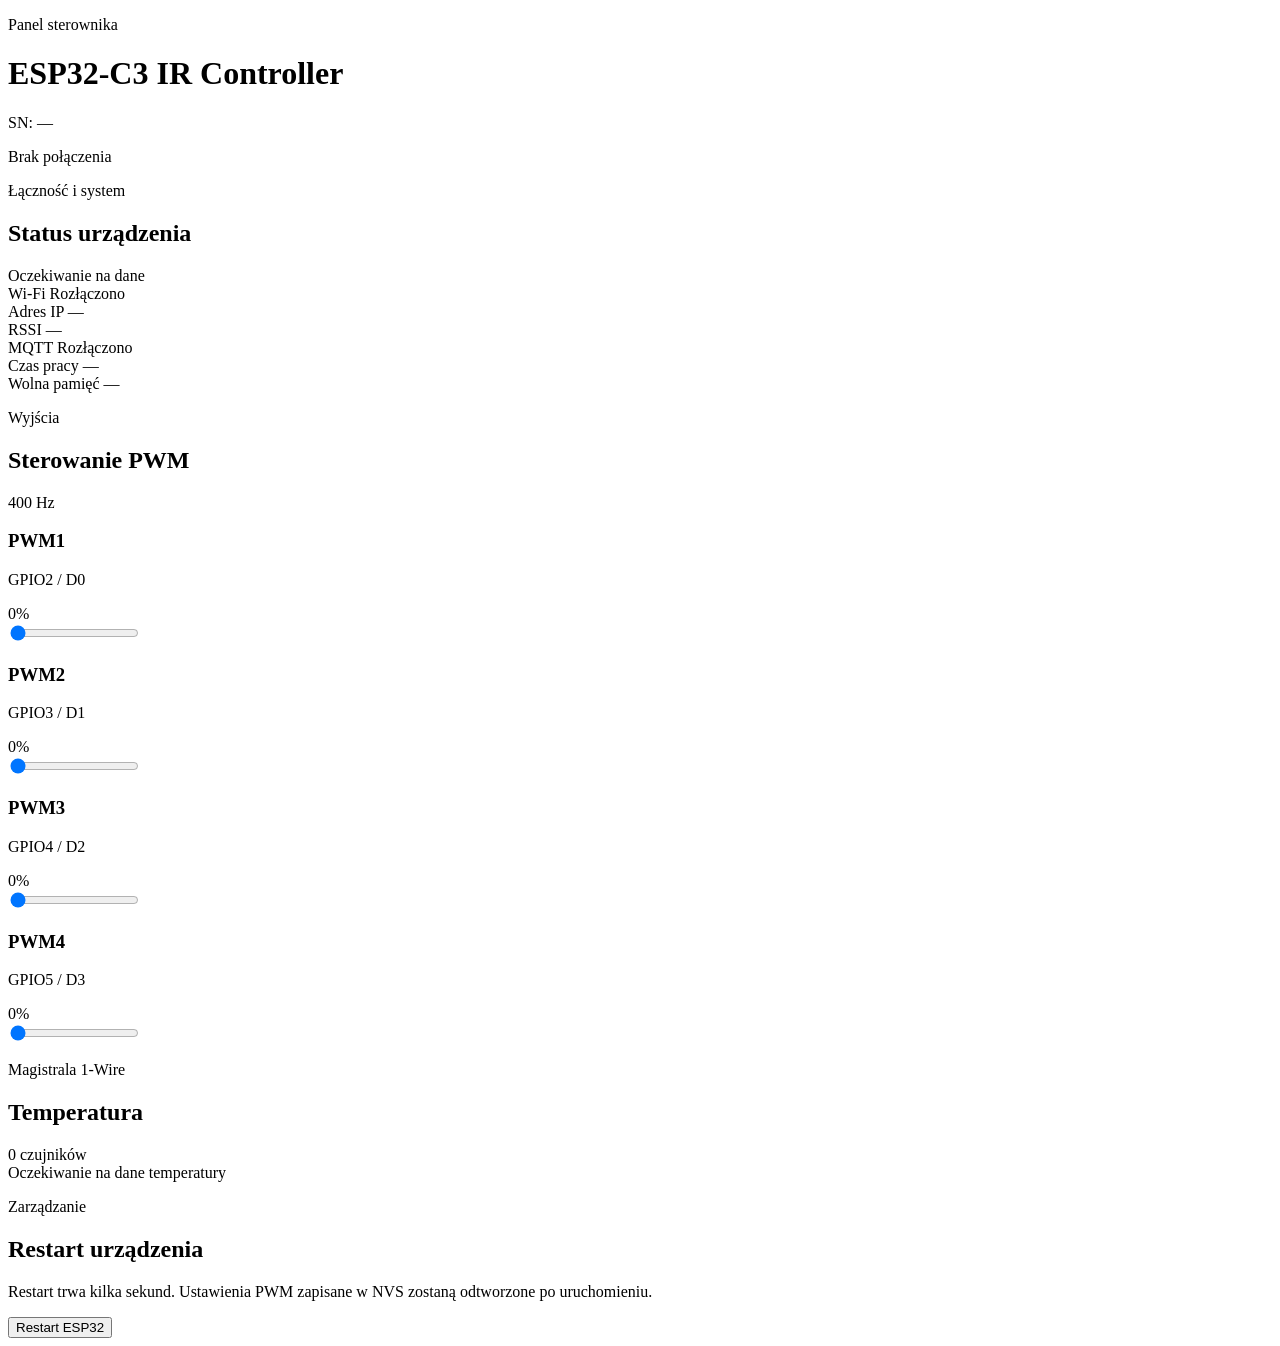
==== src/web/assets/index.html @ e69b89d7 "Zmiana wygladu strony www" ====
<!DOCTYPE html>
<html lang="pl">
<head>
    <meta charset="UTF-8">
    <meta
        name="viewport"
        content="width=device-width, initial-scale=1"
    >

    <title>ESP32-C3 IR Controller</title>

    <link rel="stylesheet" href="/style.css">
</head>

<body>
    <main class="dashboard">
        <header class="page-header">
            <div>
                <p class="eyebrow">Panel sterownika</p>
                <h1 id="deviceName">ESP32-C3 IR Controller</h1>
                <p class="serial">
                    SN:
                    <span id="deviceSerial">—</span>
                </p>
            </div>

            <div
                id="deviceStatus"
                class="status-badge status-offline"
            >
                <span class="status-dot"></span>
                <span id="deviceStatusText">Brak połączenia</span>
            </div>
        </header>

        <section class="card">
            <div class="section-header">
                <div>
                    <p class="eyebrow">Łączność i system</p>
                    <h2>Status urządzenia</h2>
                </div>

                <span
                    id="lastUpdate"
                    class="last-update"
                >
                    Oczekiwanie na dane
                </span>
            </div>

            <div class="status-grid">
                <article class="status-item">
                    <span class="status-label">Wi-Fi</span>

                    <span
                        id="wifiStatus"
                        class="status-value status-value-offline"
                    >
                        Rozłączono
                    </span>
                </article>

                <article class="status-item">
                    <span class="status-label">Adres IP</span>
                    <span id="wifiIp" class="status-value">—</span>
                </article>

                <article class="status-item">
                    <span class="status-label">RSSI</span>
                    <span id="wifiRssi" class="status-value">—</span>
                </article>

                <article class="status-item">
                    <span class="status-label">MQTT</span>

                    <span
                        id="mqttStatus"
                        class="status-value status-value-offline"
                    >
                        Rozłączono
                    </span>
                </article>

                <article class="status-item">
                    <span class="status-label">Czas pracy</span>
                    <span id="systemUptime" class="status-value">—</span>
                </article>

                <article class="status-item">
                    <span class="status-label">Wolna pamięć</span>
                    <span id="systemHeap" class="status-value">—</span>
                </article>
            </div>
        </section>

        <section class="card">
            <div class="section-header">
                <div>
                    <p class="eyebrow">Wyjścia</p>
                    <h2>Sterowanie PWM</h2>
                </div>

                <span class="section-note">400 Hz</span>
            </div>

            <div class="pwm-grid">
                <article class="pwm-card">
                    <div class="pwm-heading">
                        <div>
                            <h3>PWM1</h3>
                            <p>GPIO2 / D0</p>
                        </div>

                        <output id="pwmValue0">0%</output>
                    </div>

                    <input
                        id="pwmSlider0"
                        type="range"
                        min="0"
                        max="100"
                        step="1"
                        value="0"
                        aria-label="PWM1"
                    >
                </article>

                <article class="pwm-card">
                    <div class="pwm-heading">
                        <div>
                            <h3>PWM2</h3>
                            <p>GPIO3 / D1</p>
                        </div>

                        <output id="pwmValue1">0%</output>
                    </div>

                    <input
                        id="pwmSlider1"
                        type="range"
                        min="0"
                        max="100"
                        step="1"
                        value="0"
                        aria-label="PWM2"
                    >
                </article>

                <article class="pwm-card">
                    <div class="pwm-heading">
                        <div>
                            <h3>PWM3</h3>
                            <p>GPIO4 / D2</p>
                        </div>

                        <output id="pwmValue2">0%</output>
                    </div>

                    <input
                        id="pwmSlider2"
                        type="range"
                        min="0"
                        max="100"
                        step="1"
                        value="0"
                        aria-label="PWM3"
                    >
                </article>

                <article class="pwm-card">
                    <div class="pwm-heading">
                        <div>
                            <h3>PWM4</h3>
                            <p>GPIO5 / D3</p>
                        </div>

                        <output id="pwmValue3">0%</output>
                    </div>

                    <input
                        id="pwmSlider3"
                        type="range"
                        min="0"
                        max="100"
                        step="1"
                        value="0"
                        aria-label="PWM4"
                    >
                </article>
            </div>
        </section>

        <section class="card">
            <div class="section-header">
                <div>
                    <p class="eyebrow">Magistrala 1-Wire</p>
                    <h2>Temperatura</h2>
                </div>

                <span id="temperatureCount" class="section-note">
                    0 czujników
                </span>
            </div>

            <div
                id="temperatureSensors"
                class="temperature-grid"
            >
                <div class="empty-state">
                    Oczekiwanie na dane temperatury
                </div>
            </div>
        </section>

        <section class="card danger-card">
            <div>
                <p class="eyebrow">Zarządzanie</p>
                <h2>Restart urządzenia</h2>
                <p class="danger-description">
                    Restart trwa kilka sekund. Ustawienia PWM zapisane
                    w NVS zostaną odtworzone po uruchomieniu.
                </p>
            </div>

            <button
                id="restartButton"
                type="button"
                class="restart-button"
            >
                Restart ESP32
            </button>
        </section>

        <div
            id="message"
            class="message"
            role="status"
            aria-live="polite"
        ></div>
    </main>

    <script src="/app.js"></script>
</body>
</html>
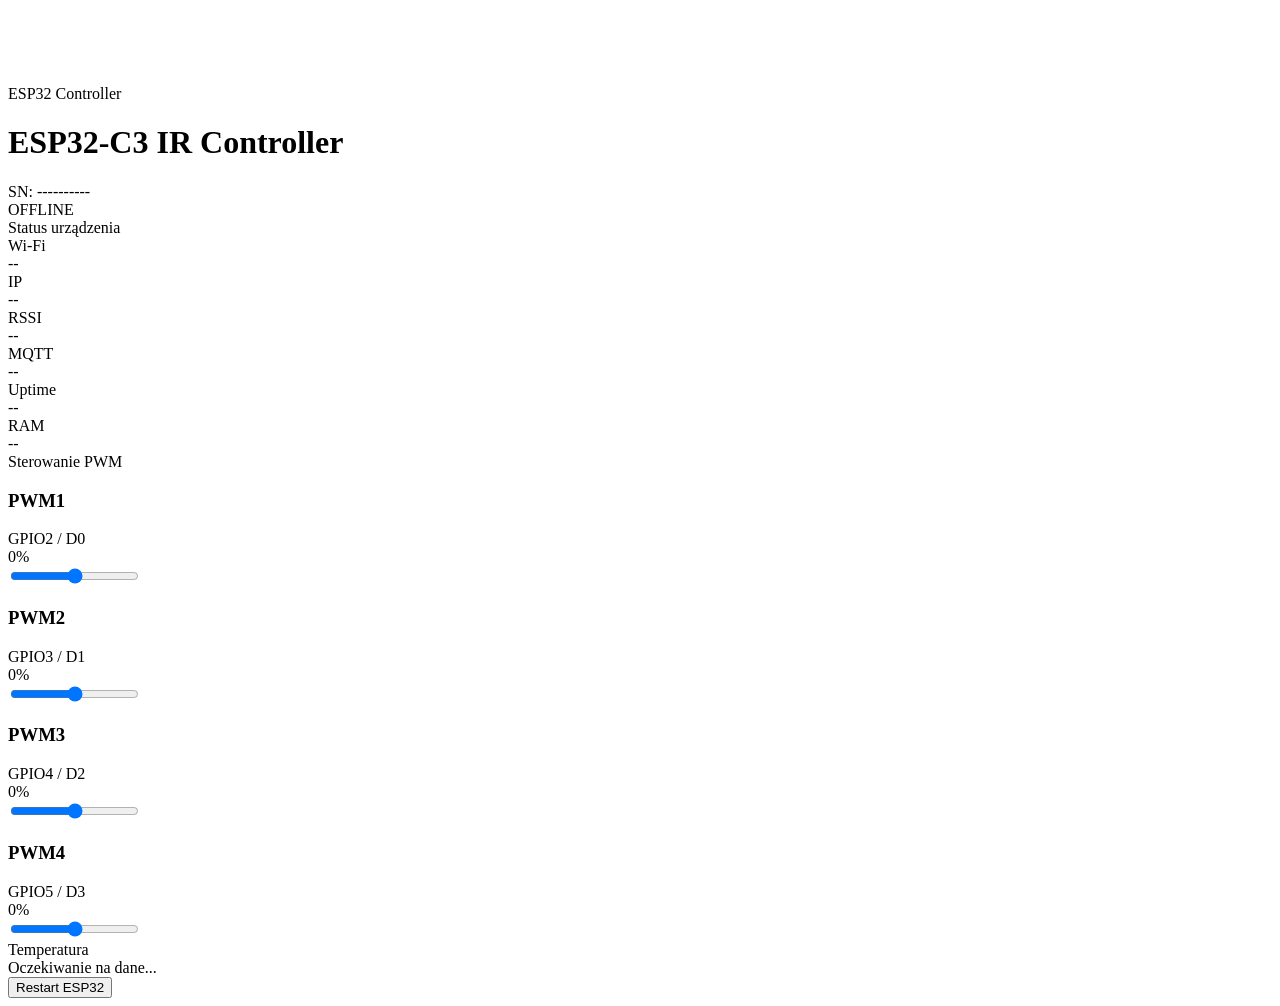
==== commit 7e6c3f44: "Release v0.4.1 web dashboard" ====
--- a/src/web/assets/index.html
+++ b/src/web/assets/index.html
@@ -4,241 +4,414 @@
     <meta charset="UTF-8">
     <meta
         name="viewport"
-        content="width=device-width, initial-scale=1"
+        content="width=device-width, initial-scale=1.0"
     >
 
     <title>ESP32-C3 IR Controller</title>
 
-    <link rel="stylesheet" href="/style.css">
+    <link
+        rel="stylesheet"
+        href="/style.css"
+    >
 </head>
 
 <body>
-    <main class="dashboard">
-        <header class="page-header">
+
+<div class="dashboard">
+
+    <!-- ===================================================== -->
+    <!-- HEADER                                                 -->
+    <!-- ===================================================== -->
+
+    <header class="header-card">
+
+        <div class="header-left">
+
+            <img
+                src="/Michal.png"
+                alt="Logo"
+                class="device-logo"
+            >
+
             <div>
-                <p class="eyebrow">Panel sterownika</p>
-                <h1 id="deviceName">ESP32-C3 IR Controller</h1>
-                <p class="serial">
+
+                <div class="eyebrow">
+                    ESP32 Controller
+                </div>
+
+                <h1 id="deviceName">
+                    ESP32-C3 IR Controller
+                </h1>
+
+                <div class="serial">
+
                     SN:
-                    <span id="deviceSerial">—</span>
-                </p>
-            </div>
+                    <span id="deviceSerial">
+                        ----------
+                    </span>
+
+                </div>
+
+            </div>
+
+        </div>
+
+
+        <div class="header-right">
 
             <div
                 id="deviceStatus"
                 class="status-badge status-offline"
             >
+
                 <span class="status-dot"></span>
-                <span id="deviceStatusText">Brak połączenia</span>
-            </div>
-        </header>
-
-        <section class="card">
-            <div class="section-header">
-                <div>
-                    <p class="eyebrow">Łączność i system</p>
-                    <h2>Status urządzenia</h2>
-                </div>
-
-                <span
-                    id="lastUpdate"
-                    class="last-update"
-                >
-                    Oczekiwanie na dane
+
+                <span id="deviceStatusText">
+
+                    OFFLINE
+
                 </span>
-            </div>
-
-            <div class="status-grid">
-                <article class="status-item">
-                    <span class="status-label">Wi-Fi</span>
-
-                    <span
-                        id="wifiStatus"
-                        class="status-value status-value-offline"
+
+            </div>
+
+        </div>
+
+    </header>
+
+
+
+    <!-- ===================================================== -->
+    <!-- STATUS                                                 -->
+    <!-- ===================================================== -->
+
+    <section class="card">
+
+        <div class="card-title">
+
+            Status urządzenia
+
+        </div>
+
+        <div class="status-grid">
+
+            <div class="status-item">
+
+                <div class="status-label">
+                    Wi-Fi
+                </div>
+
+                <div
+                    id="wifiStatus"
+                    class="status-value"
+                >
+                    --
+                </div>
+
+            </div>
+
+
+            <div class="status-item">
+
+                <div class="status-label">
+                    IP
+                </div>
+
+                <div
+                    id="wifiIp"
+                    class="status-value"
+                >
+                    --
+                </div>
+
+            </div>
+
+
+            <div class="status-item">
+
+                <div class="status-label">
+                    RSSI
+                </div>
+
+                <div
+                    id="wifiRssi"
+                    class="status-value"
+                >
+                    --
+                </div>
+
+            </div>
+
+
+            <div class="status-item">
+
+                <div class="status-label">
+                    MQTT
+                </div>
+
+                <div
+                    id="mqttStatus"
+                    class="status-value"
+                >
+                    --
+                </div>
+
+            </div>
+
+
+            <div class="status-item">
+
+                <div class="status-label">
+                    Uptime
+                </div>
+
+                <div
+                    id="systemUptime"
+                    class="status-value"
+                >
+                    --
+                </div>
+
+            </div>
+
+
+            <div class="status-item">
+
+                <div class="status-label">
+                    RAM
+                </div>
+
+                <div
+                    id="systemHeap"
+                    class="status-value"
+                >
+                    --
+                </div>
+
+            </div>
+
+        </div>
+
+    </section>
+
+
+
+    <!-- ===================================================== -->
+    <!-- PWM                                                    -->
+    <!-- ===================================================== -->
+
+    <section class="card">
+
+        <div class="card-title">
+
+            Sterowanie PWM
+
+        </div>
+
+        <div class="pwm-grid">
+
+            <div class="pwm-card">
+
+                <div class="pwm-header">
+
+                    <div>
+
+                        <h3>PWM1</h3>
+
+                        <div class="gpio">
+
+                            GPIO2 / D0
+
+                        </div>
+
+                    </div>
+
+                    <div
+                        id="pwmValue0"
+                        class="pwm-value"
                     >
-                        Rozłączono
-                    </span>
-                </article>
-
-                <article class="status-item">
-                    <span class="status-label">Adres IP</span>
-                    <span id="wifiIp" class="status-value">—</span>
-                </article>
-
-                <article class="status-item">
-                    <span class="status-label">RSSI</span>
-                    <span id="wifiRssi" class="status-value">—</span>
-                </article>
-
-                <article class="status-item">
-                    <span class="status-label">MQTT</span>
-
-                    <span
-                        id="mqttStatus"
-                        class="status-value status-value-offline"
+                        0%
+                    </div>
+
+                </div>
+
+                <input
+                    id="pwmSlider0"
+                    type="range"
+                    min="0"
+                    max="100"
+                >
+
+            </div>
+
+
+
+            <div class="pwm-card">
+
+                <div class="pwm-header">
+
+                    <div>
+
+                        <h3>PWM2</h3>
+
+                        <div class="gpio">
+
+                            GPIO3 / D1
+
+                        </div>
+
+                    </div>
+
+                    <div
+                        id="pwmValue1"
+                        class="pwm-value"
                     >
-                        Rozłączono
-                    </span>
-                </article>
-
-                <article class="status-item">
-                    <span class="status-label">Czas pracy</span>
-                    <span id="systemUptime" class="status-value">—</span>
-                </article>
-
-                <article class="status-item">
-                    <span class="status-label">Wolna pamięć</span>
-                    <span id="systemHeap" class="status-value">—</span>
-                </article>
-            </div>
-        </section>
-
-        <section class="card">
-            <div class="section-header">
-                <div>
-                    <p class="eyebrow">Wyjścia</p>
-                    <h2>Sterowanie PWM</h2>
-                </div>
-
-                <span class="section-note">400 Hz</span>
-            </div>
-
-            <div class="pwm-grid">
-                <article class="pwm-card">
-                    <div class="pwm-heading">
-                        <div>
-                            <h3>PWM1</h3>
-                            <p>GPIO2 / D0</p>
+                        0%
+                    </div>
+
+                </div>
+
+                <input
+                    id="pwmSlider1"
+                    type="range"
+                    min="0"
+                    max="100"
+                >
+
+            </div>
+
+
+
+            <div class="pwm-card">
+
+                <div class="pwm-header">
+
+                    <div>
+
+                        <h3>PWM3</h3>
+
+                        <div class="gpio">
+
+                            GPIO4 / D2
+
                         </div>
 
-                        <output id="pwmValue0">0%</output>
-                    </div>
-
-                    <input
-                        id="pwmSlider0"
-                        type="range"
-                        min="0"
-                        max="100"
-                        step="1"
-                        value="0"
-                        aria-label="PWM1"
+                    </div>
+
+                    <div
+                        id="pwmValue2"
+                        class="pwm-value"
                     >
-                </article>
-
-                <article class="pwm-card">
-                    <div class="pwm-heading">
-                        <div>
-                            <h3>PWM2</h3>
-                            <p>GPIO3 / D1</p>
+                        0%
+                    </div>
+
+                </div>
+
+                <input
+                    id="pwmSlider2"
+                    type="range"
+                    min="0"
+                    max="100"
+                >
+
+            </div>
+
+
+
+            <div class="pwm-card">
+
+                <div class="pwm-header">
+
+                    <div>
+
+                        <h3>PWM4</h3>
+
+                        <div class="gpio">
+
+                            GPIO5 / D3
+
                         </div>
 
-                        <output id="pwmValue1">0%</output>
-                    </div>
-
-                    <input
-                        id="pwmSlider1"
-                        type="range"
-                        min="0"
-                        max="100"
-                        step="1"
-                        value="0"
-                        aria-label="PWM2"
+                    </div>
+
+                    <div
+                        id="pwmValue3"
+                        class="pwm-value"
                     >
-                </article>
-
-                <article class="pwm-card">
-                    <div class="pwm-heading">
-                        <div>
-                            <h3>PWM3</h3>
-                            <p>GPIO4 / D2</p>
-                        </div>
-
-                        <output id="pwmValue2">0%</output>
-                    </div>
-
-                    <input
-                        id="pwmSlider2"
-                        type="range"
-                        min="0"
-                        max="100"
-                        step="1"
-                        value="0"
-                        aria-label="PWM3"
-                    >
-                </article>
-
-                <article class="pwm-card">
-                    <div class="pwm-heading">
-                        <div>
-                            <h3>PWM4</h3>
-                            <p>GPIO5 / D3</p>
-                        </div>
-
-                        <output id="pwmValue3">0%</output>
-                    </div>
-
-                    <input
-                        id="pwmSlider3"
-                        type="range"
-                        min="0"
-                        max="100"
-                        step="1"
-                        value="0"
-                        aria-label="PWM4"
-                    >
-                </article>
-            </div>
-        </section>
-
-        <section class="card">
-            <div class="section-header">
-                <div>
-                    <p class="eyebrow">Magistrala 1-Wire</p>
-                    <h2>Temperatura</h2>
-                </div>
-
-                <span id="temperatureCount" class="section-note">
-                    0 czujników
-                </span>
-            </div>
-
-            <div
-                id="temperatureSensors"
-                class="temperature-grid"
-            >
-                <div class="empty-state">
-                    Oczekiwanie na dane temperatury
-                </div>
-            </div>
-        </section>
-
-        <section class="card danger-card">
-            <div>
-                <p class="eyebrow">Zarządzanie</p>
-                <h2>Restart urządzenia</h2>
-                <p class="danger-description">
-                    Restart trwa kilka sekund. Ustawienia PWM zapisane
-                    w NVS zostaną odtworzone po uruchomieniu.
-                </p>
-            </div>
-
-            <button
-                id="restartButton"
-                type="button"
-                class="restart-button"
-            >
-                Restart ESP32
-            </button>
-        </section>
+                        0%
+                    </div>
+
+                </div>
+
+                <input
+                    id="pwmSlider3"
+                    type="range"
+                    min="0"
+                    max="100"
+                >
+
+            </div>
+
+        </div>
+
+    </section>
+
+
+
+    <!-- ===================================================== -->
+    <!-- TEMPERATURE                                            -->
+    <!-- ===================================================== -->
+
+    <section class="card">
+
+        <div class="card-title">
+
+            Temperatura
+
+        </div>
 
         <div
-            id="message"
-            class="message"
-            role="status"
-            aria-live="polite"
-        ></div>
-    </main>
-
-    <script src="/app.js"></script>
+            id="temperatureSensors"
+            class="temperature-grid"
+        >
+
+            <div class="empty-state">
+
+                Oczekiwanie na dane...
+
+            </div>
+
+        </div>
+
+    </section>
+
+
+
+    <!-- ===================================================== -->
+    <!-- RESTART                                                -->
+    <!-- ===================================================== -->
+
+    <section class="card">
+
+        <button
+            id="restartButton"
+            class="restart-button"
+        >
+
+            Restart ESP32
+
+        </button>
+
+    </section>
+
+
+    <div
+        id="message"
+        class="message"
+    ></div>
+
+</div>
+
+<script src="/app.js"></script>
+
 </body>
 </html>
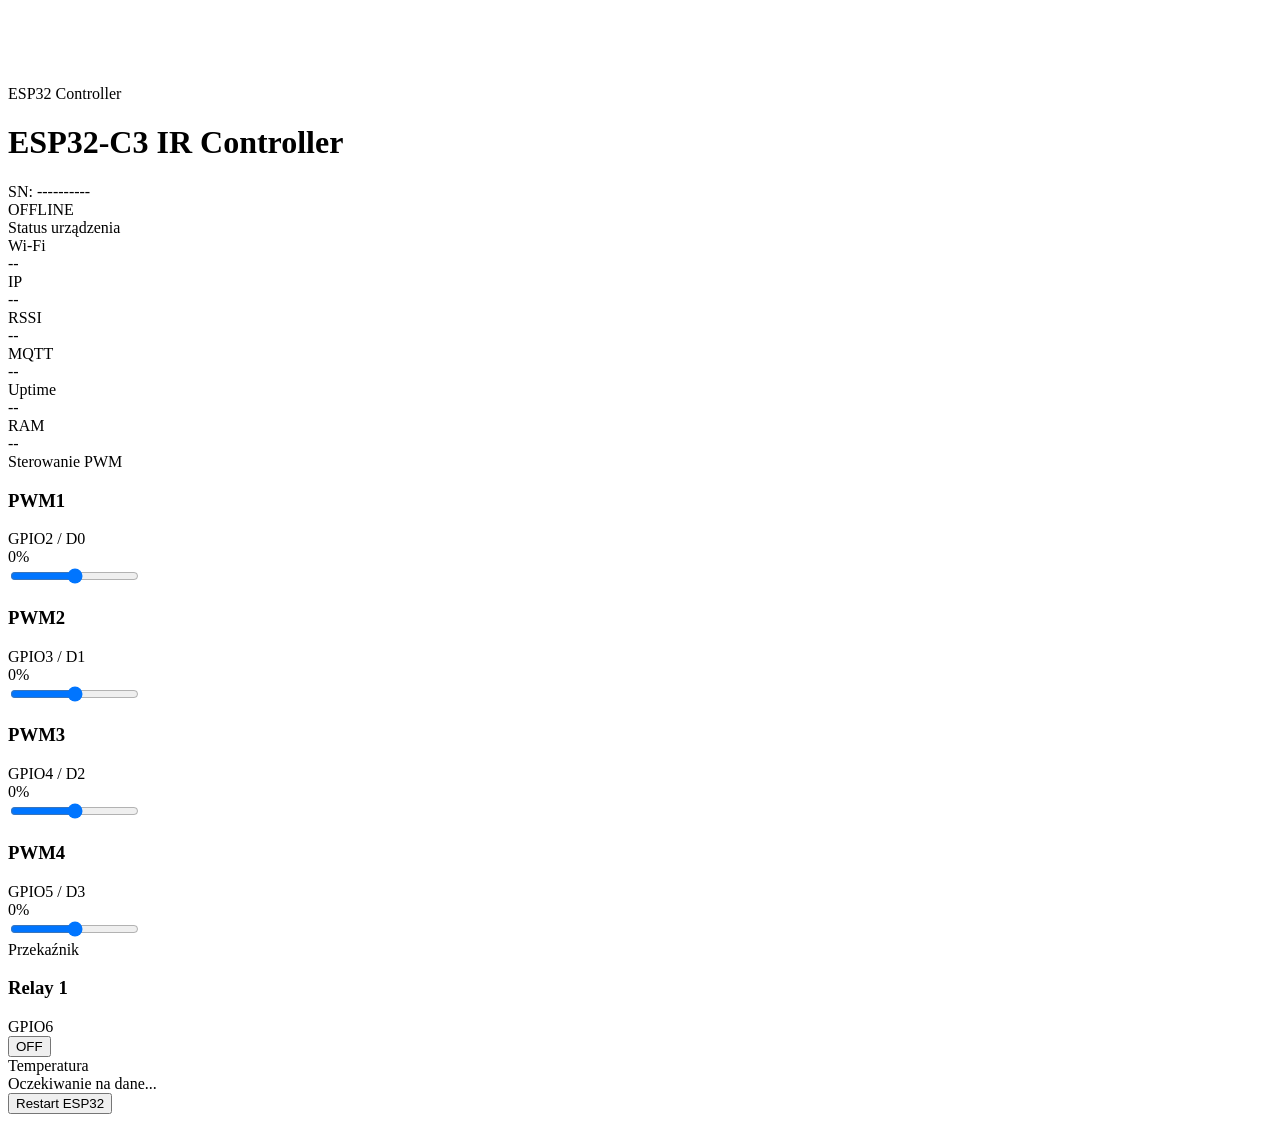
==== commit 7b1f45f0: "Add relay control via MQTT, REST and web dashboard" ====
--- a/src/web/assets/index.html
+++ b/src/web/assets/index.html
@@ -355,6 +355,37 @@
 
     </section>
 
+    <!-- ===================================================== -->
+    <!-- RELAY                                            -->
+    <!-- ===================================================== -->
+
+    <section class="card">
+
+        <div class="card-title">
+            Przekaźnik
+        </div>
+
+        <div class="relay-card">
+
+            <div>
+                <h3>Relay 1</h3>
+
+                <div class="gpio">
+                    GPIO6
+                </div>
+            </div>
+
+            <button
+                id="relayButton0"
+                class="relay-button relay-off"
+                type="button"
+            >
+                OFF
+            </button>
+
+        </div>
+
+    </section>
 
 
     <!-- ===================================================== -->
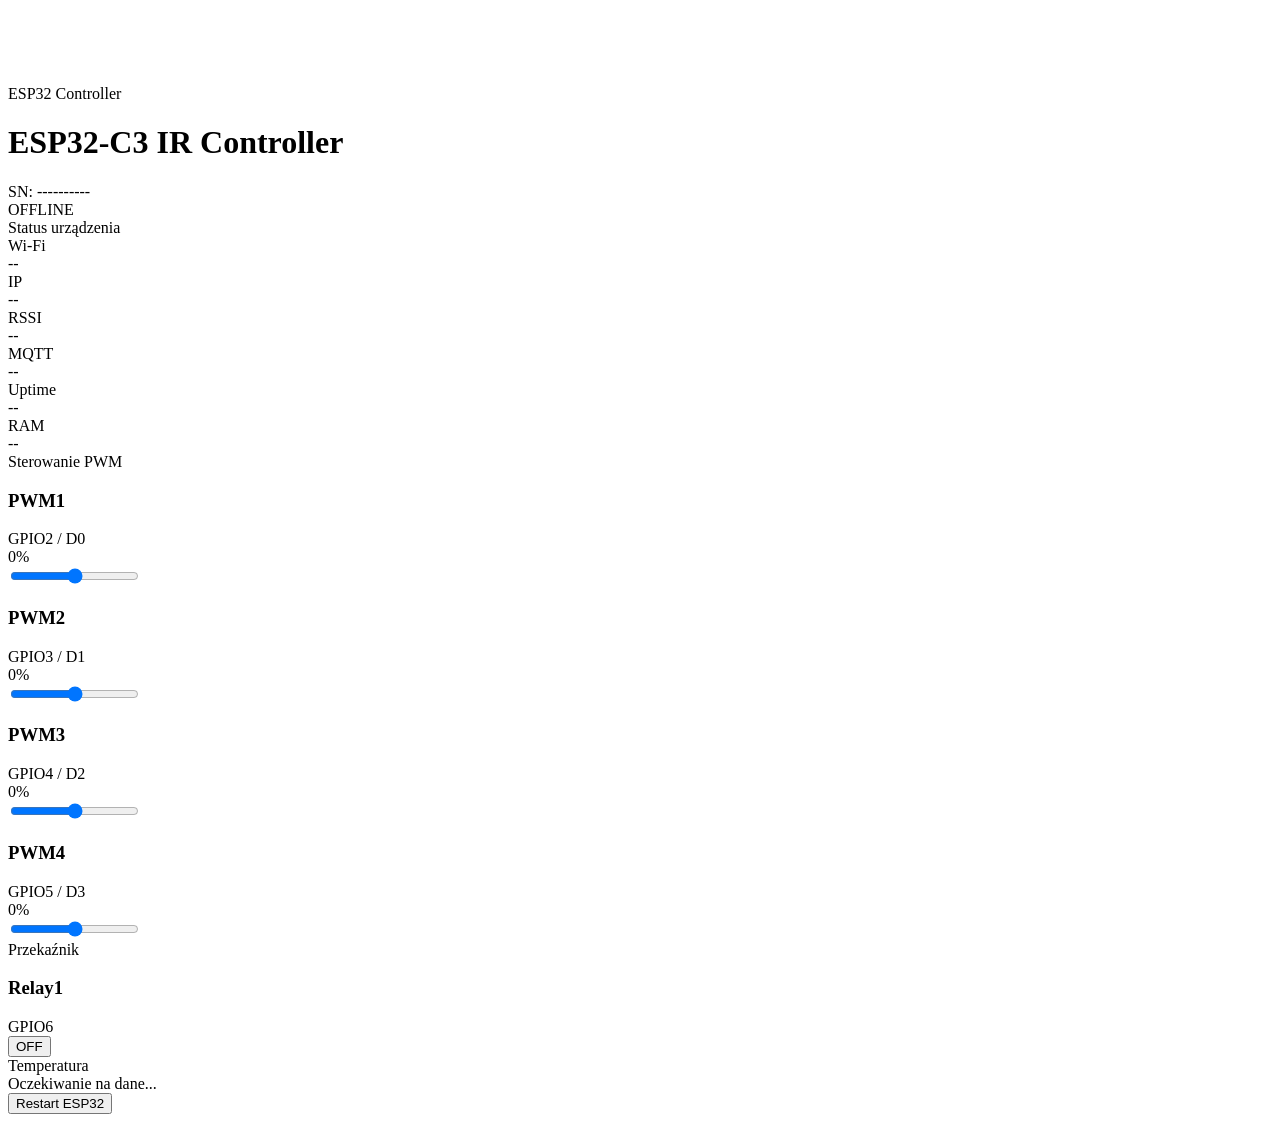
==== commit 5d695e02: "Add configurable relay and temperature sensor names" ====
--- a/src/web/assets/index.html
+++ b/src/web/assets/index.html
@@ -368,7 +368,7 @@
         <div class="relay-card">
 
             <div>
-                <h3>Relay 1</h3>
+                <h3 id="relayName0">Relay1</h3>
 
                 <div class="gpio">
                     GPIO6
